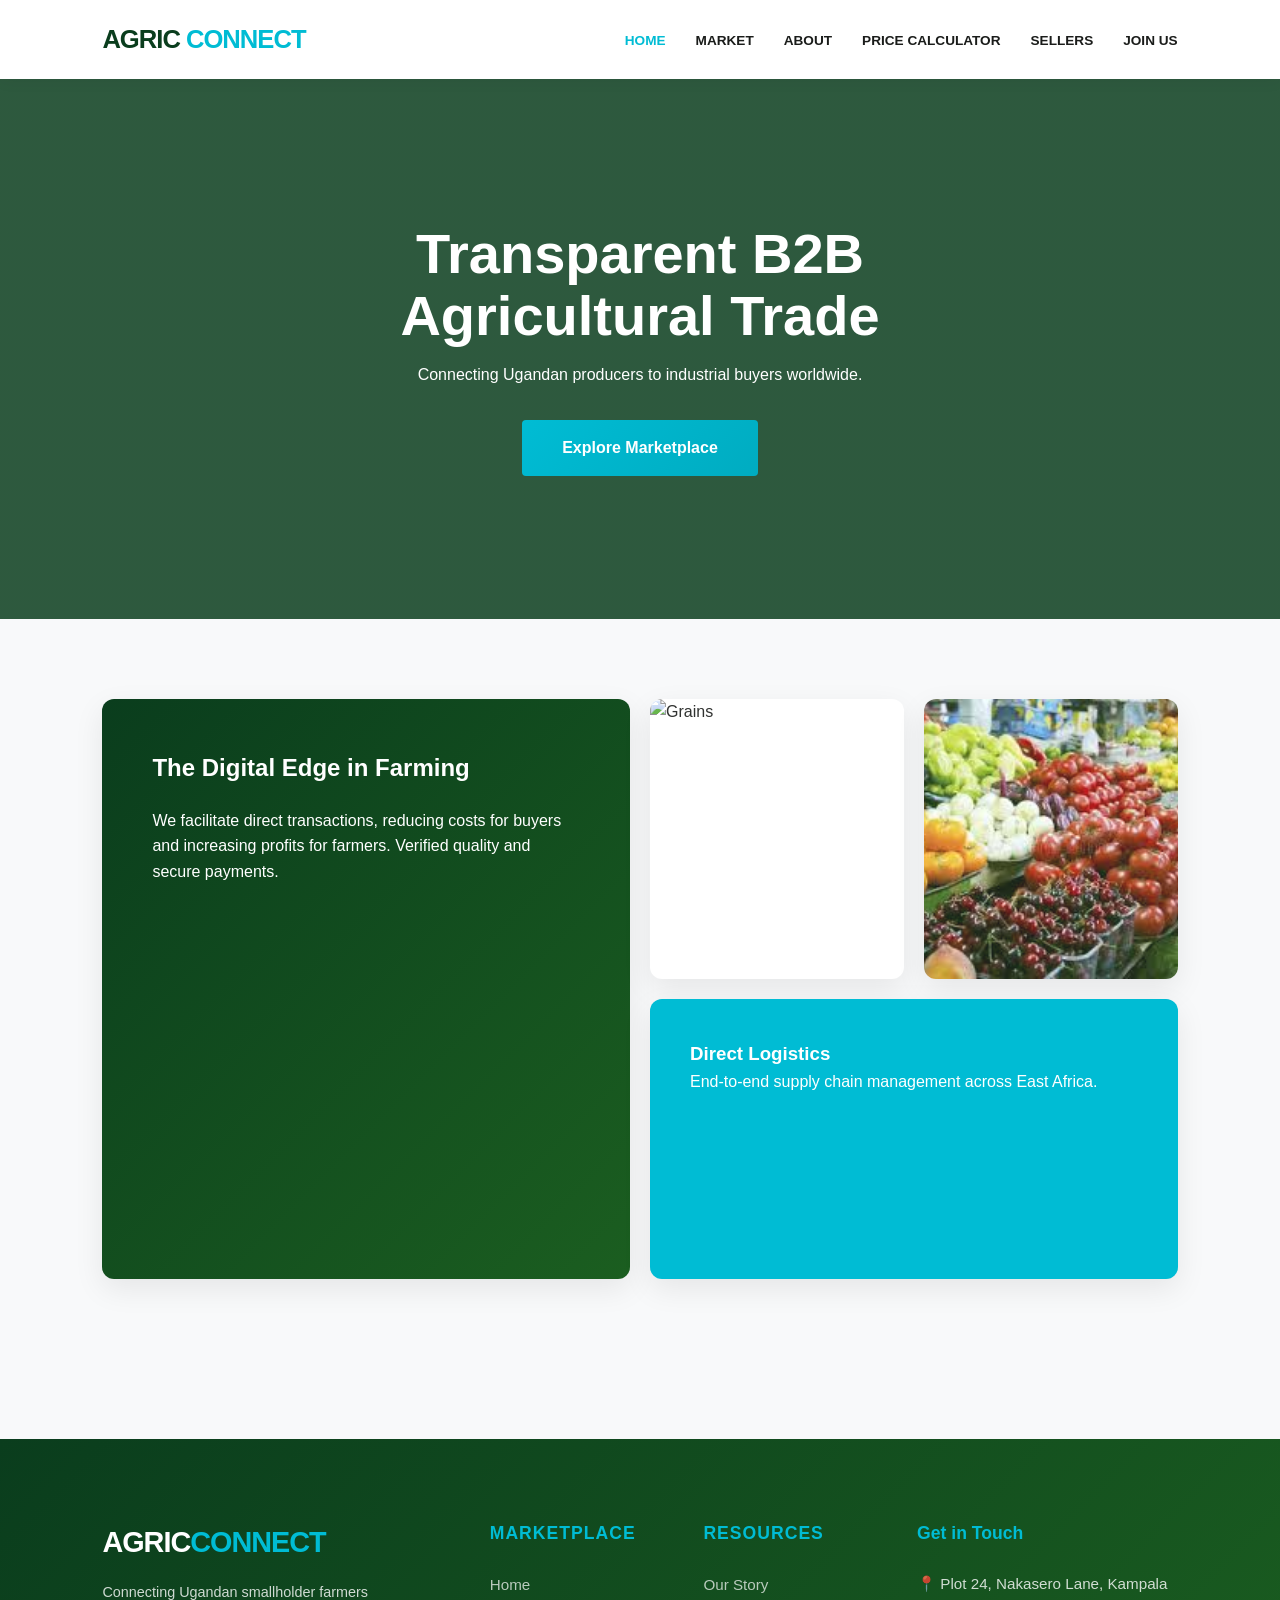
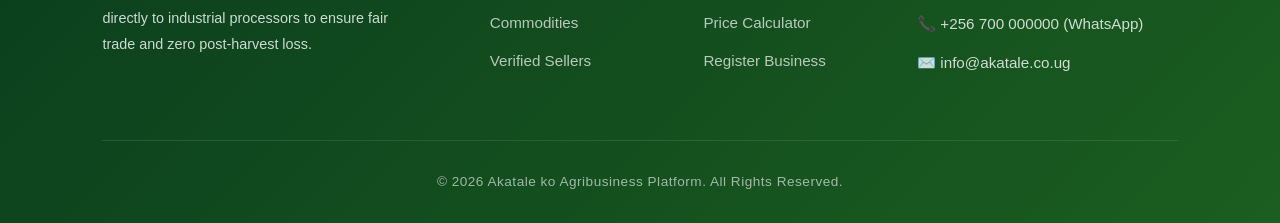
==== HTML/index.html @ 245154f6 "Adding Home page describing the AGRIC-CONNECT platform" ====
<!DOCTYPE html>
<html lang="en">
    <head>
    <meta charset="UTF-8">
    <title>Agri Connect | B2B Agri Marketplace</title>
    <link rel="stylesheet" href="CSS/style.css">
</head>

<body>
    <nav>
        <a href="index.html" class="logo">AGRIC <span>CONNECT</span></a>
        <ul class="nav-links">
            <li><a href="index.html" class="active">Home</a></li>
            <li><a href="marketplace.html">Market</a></li>
            <li><a href="about.html">About</a></li>
            <li><a href="price.html">Price Calculator</a></li>
            <li><a href="vendors.html">Sellers</a></li>
            <li><a href="contact.html">Join Us</a></li>
        </ul>
    </nav>

    <header class="hero">
        <h1>Transparent B2B <br> Agricultural Trade</h1>
        <p style="margin-bottom:2rem;">Connecting Ugandan producers to industrial buyers worldwide.</p>
        <a href="marketplace.html" class="btn">Explore Marketplace</a>
    </header>

    <section class="bento-container">
        <div class="bento-item bento-main">
            <h2>The Digital Edge in Farming</h2>
            <p style="margin-top:20px;">We facilitate direct transactions, reducing costs for buyers and increasing profits for farmers. Verified quality and secure payments.</p>
        </div>
        <div class="bento-item"><img src="https://images.unsplash.com/photo-1595113316349-9fa4eb24f884?auto=format&fit=crop&q=80&w=600" alt="Grains"></div>
        <div class="bento-item"><img src="IMAGES/market.png" alt="Market"></div>
        <div class="bento-item" style="grid-column: span 2; background: var(--agri-teal); padding: 40px; color: white;">
            <h3>Direct Logistics</h3>
            <p>End-to-end supply chain management across East Africa.</p>
        </div>
    </section>
    <footer>
    <div class="footer-grid">
        <div class="footer-brand">
            <h2>AGRIC<span>CONNECT</span></h2>
            <p>Connecting Ugandan smallholder farmers directly to industrial processors to ensure fair trade and zero post-harvest loss.</p>
        </div>

        <div class="footer-links">
            <h4>Marketplace</h4>
            <ul>
                <li><a href="index.html">Home</a></li>
                <li><a href="marketplace.html">Commodities</a></li>
                <li><a href="farmers.html">Verified Sellers</a></li>
            </ul>
        </div>

        <div class="footer-links">
            <h4>Resources</h4>
            <ul>
                <li><a href="about.html">Our Story</a></li>
                <li><a href="price.html">Price Calculator
                    
                </a></li>
                <li><a href="contact.html">Register Business</a></li>
            </ul>
        </div>

        <div class="footer-contact">
            <h4>Get in Touch</h4>
            <p>📍 Plot 24, Nakasero Lane, Kampala</p>
            <p>📞 +256 700 000000 (WhatsApp)</p>
            <p>✉️ info@akatale.co.ug</p>
        </div>
    </div>

    <div class="footer-bottom">
        &copy; 2026 Akatale ko Agribusiness Platform. All Rights Reserved.
    </div>
</footer>
</body>
</html>
---- HTML/CSS/style.css ----
/* 1. PROFESSIONAL AGRI-TECH PALETTE */
:root {
    --agri-dark: #0a3d1d; /* Deep Forest Green */
    --agri-teal: #00bcd4; /* High-tech Cyan Accent */
    --agri-gradient: linear-gradient(135deg, #0a3d1d 0%, #1b5e20 100%);
    --accent-gradient: linear-gradient(135deg, #00bcd4 0%, #00acc1 100%);
    --bg-light: #f8f9fa;
    --white: #ffffff;
    --text: #1a1c1a;
    --shadow: 0 10px 30px rgba(0,0,0,0.08);
}

* { margin: 0; padding: 0; box-sizing: border-box; font-family: 'Inter', sans-serif; }
body { background-color: var(--bg-light); color: var(--text); line-height: 1.6; }

/* 2. NAVIGATION (CONSISTENT ON ALL PAGES) */
nav {
    background: var(--white);
    padding: 1.2rem 8%;
    display: flex;
    justify-content: space-between;
    align-items: center;
    position: sticky;
    top: 0;
    z-index: 1000;
    box-shadow: 0 2px 15px rgba(0,0,0,0.05);
}

.logo { font-weight: 900; font-size: 1.6rem; color: var(--agri-dark); text-decoration: none; letter-spacing: -1px; }
.logo span { color: var(--agri-teal); }

.nav-links { display: flex; list-style: none; gap: 30px; }
.nav-links a { 
    color: var(--text); 
    text-decoration: none; 
    font-weight: 600; 
    font-size: 0.85rem; 
    text-transform: uppercase; 
    transition: 0.3s; 
}
.nav-links a:hover,.nav-links a.active { color: var(--agri-teal); }

/* 3. HERO & BUTTONS */
.hero {
    background: linear-gradient(rgba(10, 61, 29, 0.85), rgba(10, 61, 29, 0.85)), url('https://images.unsplash.com/photo-1523348837708-15d4a09cfac2?auto=format&fit=crop&q=80&w=1600') center/cover;
    height: 60vh;
    display: flex;
    flex-direction: column;
    justify-content: center;
    align-items: center;
    text-align: center;
    color: var(--white);
    padding: 0 15%;
}

.hero h1 { font-size: 3.5rem; margin-bottom: 1rem; line-height: 1.1; }
.btn {
    background: var(--accent-gradient);
    padding: 15px 40px;
    border-radius: 4px;
    color: var(--white);
    text-decoration: none;
    font-weight: bold;
    display: inline-block;
    transition: 0.3s;
}
.btn:hover { transform: translateY(-3px); box-shadow: 0 10px 20px rgba(0, 188, 212, 0.3); }

/* 4. BENTO GRID LAYOUT [1, 2, 3] */
.bento-container {
    display: grid;
    grid-template-columns: repeat(4, 1fr);
    grid-template-rows: repeat(2, 280px);
    gap: 20px;
    padding: 80px 8%;
}

.bento-item { background: var(--white); border-radius: 12px; overflow: hidden; box-shadow: var(--shadow); position: relative; }
.bento-main { grid-column: span 2; grid-row: span 2; padding: 50px; background: var(--agri-gradient); color: white; }
.bento-item img { width: 100%; height: 100%; object-fit: cover; opacity: 0.9; }

/* 5. MARKETPLACE LOGIC (CHECKBOX HACK) */
.filter-controls { display: flex; justify-content: center; gap: 15px; margin-bottom: 40px; }
input[type="radio"] { display: none; }
#all:checked ~.market-grid.card { display: block; }
#grain:checked ~.market-grid.card:not(.grain) { display: none; }
#fruit:checked ~.market-grid.card:not(.fruit) { display: none; }

.market-grid { display: grid; grid-template-columns: repeat(auto-fill, minmax(280px, 1fr)); gap: 30px; padding: 0 8%; }
.card { background: var(--white); border-radius: 8px; padding: 20px; text-align: center; box-shadow: var(--shadow); border: 1px solid #eee; }

/* 6. KNOWLEDGE HUB (ACCORDIONS) [5, 6, 7] */
details { background: white; margin: 10px 0; padding: 20px; border-radius: 8px; border-left: 5px solid var(--agri-teal); }
summary { font-weight: bold; cursor: pointer; color: var(--agri-dark); font-size: none; }

/* 7. FORM */
.contact-container { max-width: 600px; margin: 80px auto; background: white; padding: 50px; border-radius: 12px; box-shadow: var(--shadow); }
input, select, textarea { width: 100%; padding: 12px; margin: 10px 0; border: 1px solid #ddd; border-radius: 4px; }
/* --- UNIVERSAL FOOTER STYLES --- */
footer {
    background: var(--agri-gradient); /* Uses your forest green gradient */
    color: var(--white);
    padding: 80px 8% 30px;
    margin-top: 80px;
}

.footer-grid {
    display: grid;
    grid-template-columns: 2fr 1fr 1fr 1.5fr; /* 4 columns for B2B layout */
    gap: 40px;
    padding-bottom: 50px;
    border-bottom: 1px solid rgba(255, 255, 255, 0.1);
}

.footer-brand h2 { 
    font-size: 1.8rem; 
    margin-bottom: 15px; 
    letter-spacing: -1px;
}

.footer-brand h2 span { color: var(--agri-teal); }

.footer-brand p { 
    opacity: 0.8; 
    font-size: 0.9rem; 
    line-height: 1.8; 
    max-width: 300px;
}

.footer-links h4 { 
    margin-bottom: 25px; 
    font-size: 1.1rem; 
    color: var(--agri-teal); 
    text-transform: uppercase;
    letter-spacing: 1px;
}

.footer-links ul { list-style: none; }

.footer-links li { margin-bottom: 12px; }

.footer-links a { 
    color: var(--white); 
    text-decoration: none; 
    opacity: 0.7; 
    transition: 0.3s; 
    font-size: 0.95rem; 
}

.footer-links a:hover { 
    opacity: 1; 
    color: var(--agri-teal); 
    padding-left: 8px; /* Simple micro-interaction  */
}

.footer-contact h4 {
    margin-bottom: 25px; 
    font-size: 1.1rem; 
    color: var(--agri-teal);
}

.footer-contact p { 
    font-size: 0.95rem; 
    margin-bottom: 15px; 
    opacity: 0.8; 
}

.footer-bottom {
    padding-top: 30px;
    text-align: center;
    font-size: 0.85rem;
    opacity: 0.6;
    letter-spacing: 0.5px;
}

/* --- MOBILE RESPONSIVENESS --- */
@media (max-width: 900px) {
   .footer-grid {
        grid-template-columns: 1fr 1fr; /* 2 columns on tablets */
    }
}

@media (max-width: 600px) {
   .footer-grid {
        grid-template-columns: 1fr; /* 1 column on phones */
        text-align: center;
    }
   .footer-brand p { margin: 0 auto 20px; }
}
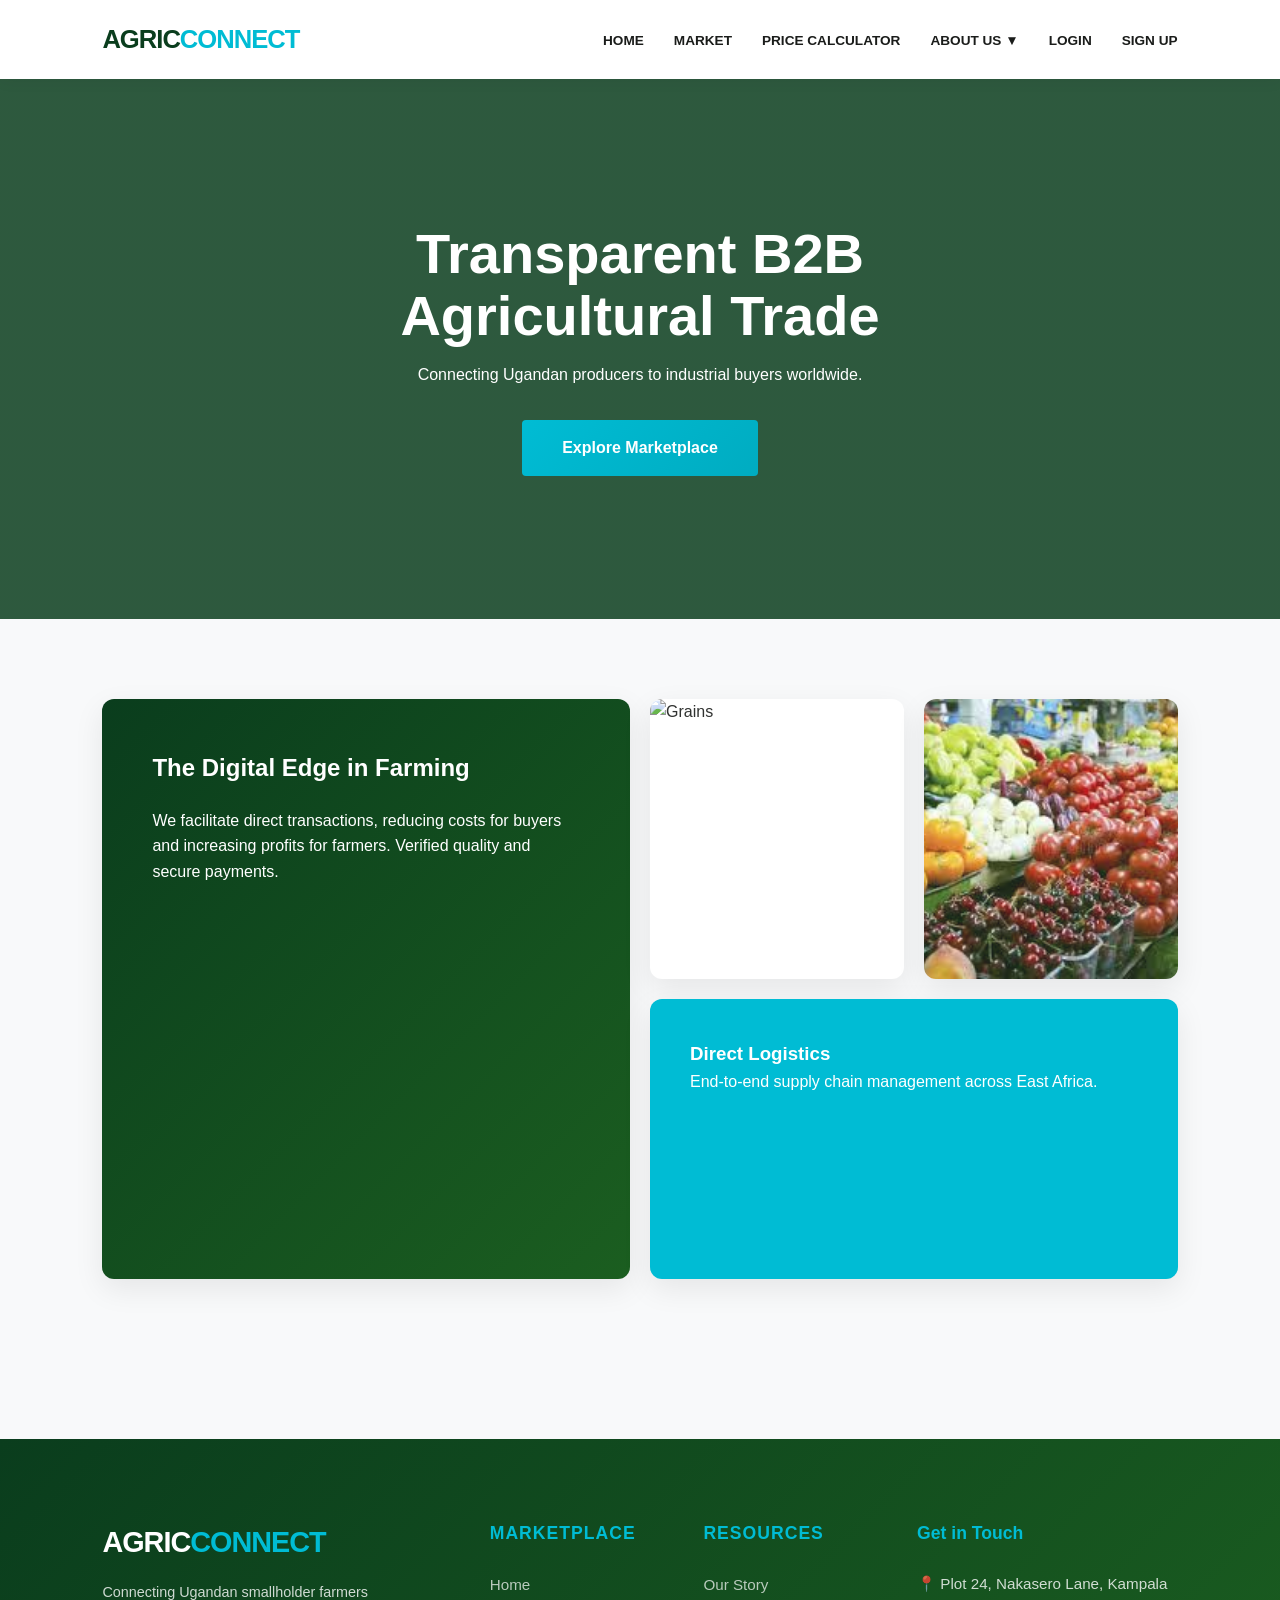
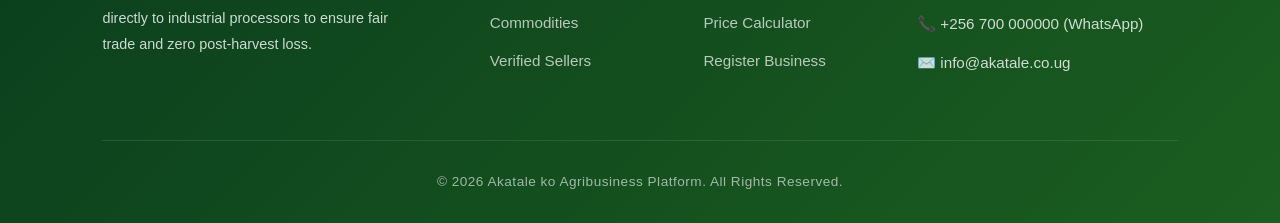
==== commit 2a908dcd: "Update home page index.html and add dropdown.css for navigation" ====
--- a/HTML/index.html
+++ b/HTML/index.html
@@ -4,20 +4,28 @@
     <meta charset="UTF-8">
     <title>Agri Connect | B2B Agri Marketplace</title>
     <link rel="stylesheet" href="CSS/style.css">
+     <link rel="stylesheet" href="dropdown.css">
 </head>
 
 <body>
-    <nav>
-        <a href="index.html" class="logo">AGRIC <span>CONNECT</span></a>
-        <ul class="nav-links">
-            <li><a href="index.html" class="active">Home</a></li>
-            <li><a href="marketplace.html">Market</a></li>
-            <li><a href="about.html">About</a></li>
-            <li><a href="price.html">Price Calculator</a></li>
-            <li><a href="vendors.html">Sellers</a></li>
-            <li><a href="contact.html">Join Us</a></li>
-        </ul>
-    </nav>
+     <nav>
+    <a href="index.html" class="logo">AGRIC<span>CONNECT</span></a>
+    <ul class="nav-links">
+        <li><a href="index.html">Home</a></li>
+        <li><a href="marketplace.html">Market</a></li>
+        <li><a href="price.html">Price Calculator</a></li>
+        <li class="dropdown">
+            <a href="javascript:void(0)" class="dropbtn">About Us ▼</a>
+            <div class="dropdown-content">
+                <a href="about.html">Our Company</a>
+                <a href="our team.html">Our Team</a>
+                <a href="faq.html">FAQ</a>
+            </div>
+        </li>
+        <li><a href="login.html">Login</a></li>
+        <li><a href="signup.html">Sign Up</a></li>
+    </ul>
+</nav>
 
     <header class="hero">
         <h1>Transparent B2B <br> Agricultural Trade</h1>
--- a/HTML/dropdown.css
+++ b/HTML/dropdown.css
@@ -0,0 +1,59 @@
+/* dropdown.css - For About Us dropdown menu */
+
+/* Dropdown container */
+.dropdown {
+    position: relative;
+    display: inline-block;
+}
+
+/* Dropdown button */
+.dropdown .dropbtn {
+    cursor: pointer;
+}
+
+/* Dropdown content (hidden by default) */
+.dropdown-content {
+    display: none;
+    position: absolute;
+    background-color: #ffffff;
+    min-width: 180px;
+    box-shadow: 0px 8px 16px 0px rgba(0,0,0,0.2);
+    z-index: 1000;
+    border-radius: 8px;
+    overflow: hidden;
+    top: 100%;
+    left: 0;
+}
+
+/* Dropdown links */
+.dropdown-content a {
+    color: #1a3c2c;
+    padding: 12px 20px;
+    text-decoration: none;
+    display: block;
+    text-align: left;
+    font-weight: 500;
+    transition: all 0.3s ease;
+}
+
+/* Change color on hover */
+.dropdown-content a:hover {
+    background-color: #e8f5e9;
+    color: #2e7d32;
+}
+
+/* Show the dropdown menu on hover */
+.dropdown:hover .dropdown-content {
+    display: block;
+}
+
+/* Active page styling */
+.dropdown-content a.active {
+    background-color: #2e7d32;
+    color: white;
+}
+
+/* Optional: Add a subtle arrow animation */
+.dropdown .dropbtn:hover {
+    color: #2e7d32;
+}
